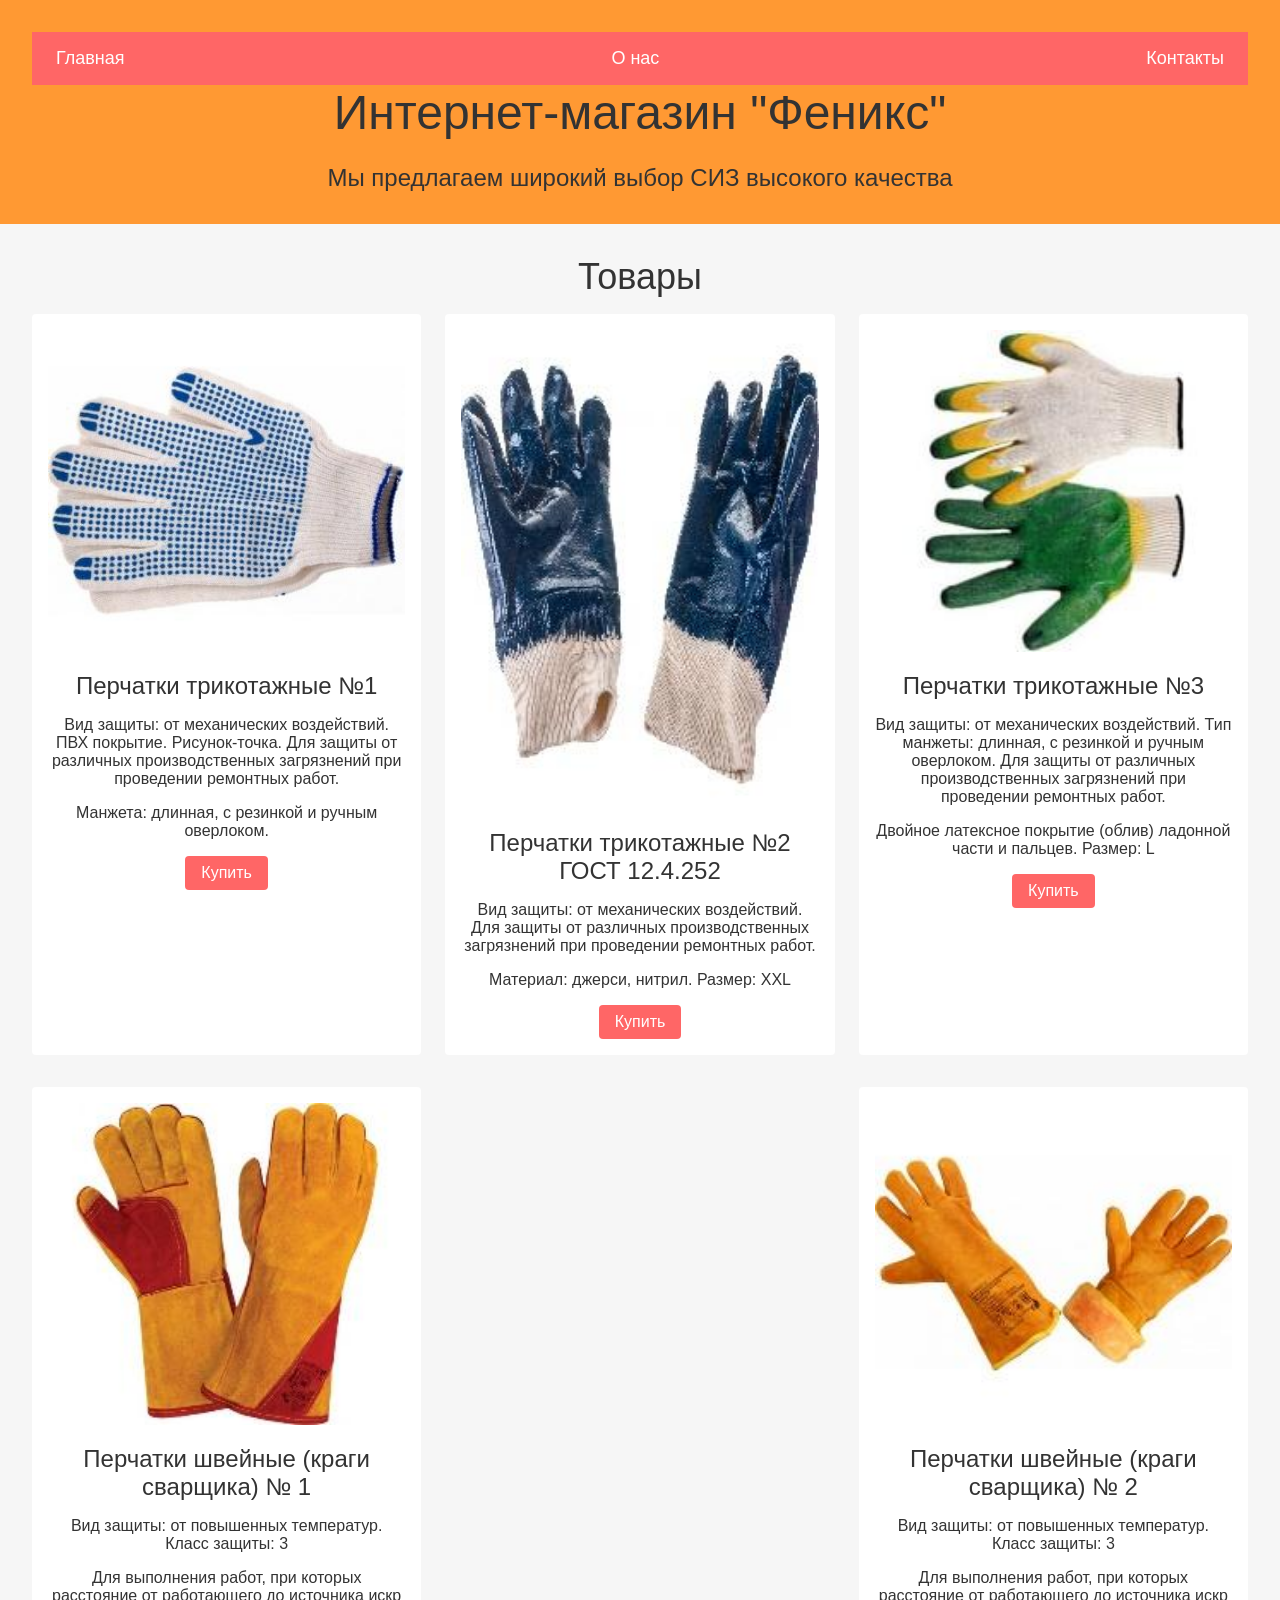
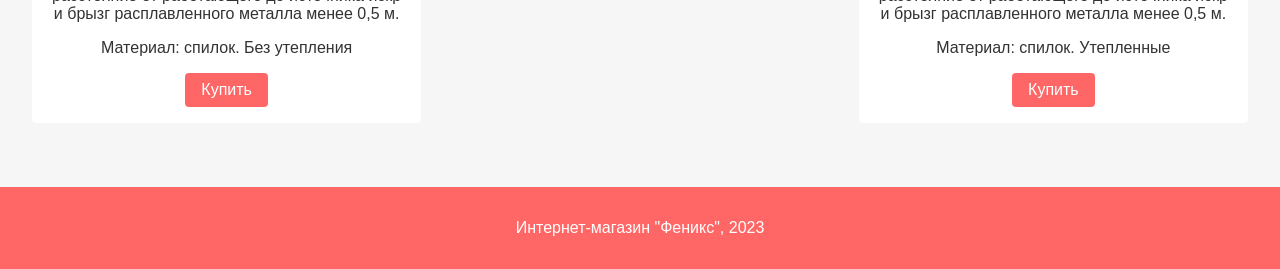
==== index.html @ fd6c0348 "Add pics and index" ====
<!DOCTYPE html>
<html lang="ru">
  <head>
    <meta charset="UTF-8">
    <title>Интернет-магазин "Феникс"</title>
    <meta name="viewport" content="width=device-width, initial-scale=1.0">
    <link rel="stylesheet" href="styles.css">
  </head>
  <body>
    <header>
      <nav>
        <ul>
          <li><a href="#">Главная</a></li>
          <li><a href="#">О нас</a></li>
          <li><a href="#">Контакты</a></li>
        </ul>
      </nav>
      <h1>Интернет-магазин "Феникс"</h1>
      <p>Мы предлагаем широкий выбор СИЗ высокого качества</p>
    </header>
    <main>
      <section class="products">
        <h2>Товары</h2>
        <ul>
          <li>
            <img src="image1.jpg" alt="Перчатки трикотажные №1">
            <h3>Перчатки трикотажные №1</h3>
            <p>Вид защиты: от механических воздействий. ПВХ покрытие. Рисунок-точка. Для защиты от различных производственных загрязнений при проведении ремонтных работ.</p>
            <p>Манжета: длинная, с резинкой и ручным оверлоком.</p>
            <a href="#" class="button">Купить</a>
          </li>
          <li>
            <img src="image2.jpg" alt="Перчатки трикотажные №2">
            <h3>Перчатки трикотажные №2 ГОСТ 12.4.252</h3>
            <p>Вид защиты: от механических воздействий. Для защиты от различных производственных загрязнений при проведении ремонтных работ.</p>
            <p>Материал: джерси, нитрил. Размер: XXL</p>
            <a href="#" class="button">Купить</a>
          </li>
          <li>
            <img src="image3.jpg" alt="Перчатки трикотажные №3">
            <h3>Перчатки трикотажные №3</h3>
            <p>Вид защиты: от механических воздействий. Тип манжеты: длинная, с резинкой и ручным оверлоком. Для защиты от различных производственных загрязнений при проведении ремонтных работ.</p>
            <p>Двойное латексное покрытие (облив) ладонной части и пальцев. Размер: L</p>
            <a href="#" class="button">Купить</a>
          </li>
          <li>
            <img src="image4.jpg" alt="Перчатки швейные (краги сварщика) № 1">
            <h3>Перчатки швейные (краги сварщика) № 1</h3>
            <p>Вид защиты: от повышенных температур. Класс защиты: 3</p>
            <p>Для выполнения работ, при которых расстояние от работающего до источника искр и брызг расплавленного металла менее 0,5 м.</p>
            <p>Материал: спилок. Без утепления</p>
            <a href="#" class="button">Купить</a>
          </li>
          <li>
            <img src="image5.jpg" alt="Перчатки швейные (краги сварщика) № 1">
            <h3>Перчатки швейные (краги сварщика) № 2</h3>
            <p>Вид защиты: от повышенных температур. Класс защиты: 3</p>
            <p>Для выполнения работ, при которых расстояние от работающего до источника искр и брызг расплавленного металла менее 0,5 м.</p>
            <p>Материал: спилок. Утепленные</p>
            <a href="#" class="button">Купить</a>
          </li>
        </ul>
      </section>
    </main>
    <footer>
      <p>Интернет-магазин "Феникс", 2023</p>
    </footer>
  </body>
</html>
---- styles.css ----
/* Общие стили */
* {
    box-sizing: border-box;
    font-family: Arial, sans-serif;
  }
  
  body {
    margin: 0;
    padding: 0;
    background-color: #f6f6f6;
    color: #333;
  }
  
  h1, h2, h3 {
    margin: 0;
    font-weight: normal;
  }
  
  ul {
    margin: 0;
    padding: 0;
    list-style: none;
  }
  
  a {
    text-decoration: none;
    color: #fff;
  }
  
  .button {
    display: inline-block;
    padding: 8px 16px;
    background-color: #f66;
    color: #fff;
    border-radius: 4px;
    transition: background-color 0.2s;
  }
  
  .button:hover {
    background-color: #f00;
  }
  
  /* Стили для навигационного меню */
  nav {
    background-color: #f66;
    color: #fff;
  }
  
  nav ul {
    display: flex;
    justify-content: space-between;
    padding: 16px;
  }
  
  nav li {
    margin: 0 8px;
  }
  
  nav a {
    font-size: 18px;
  }
  
  /* Стили для шапки */
  header {
    background-color: #ff9933;
    padding: 32px;
    text-align: center;
  }
  
  header h1 {
    font-size: 48px;
    margin-bottom: 16px;
  }
  
  header p {
    font-size: 24px;
    margin-bottom: 0;
  }
  
  /* Стили для раздела "Акция" */
  .promo {
    background-color: #fff;
    padding: 32px;
    text-align: center;
  }
  
  .promo h2 {
    font-size: 36px;
    margin-bottom: 16px;
  }
  
  .promo p {
    font-size: 24px;
    margin-bottom: 32px;
  }
  
  /* Стили для раздела "Топ-продукты" */
  .products {
    background-color: #f6f6f6;
    padding: 32px;
    text-align: center;
  }
  
  .products h2 {
    font-size: 36px;
    margin-bottom: 16px;
  }
  
  .products ul {
    display: flex;
    justify-content: space-between;
    flex-wrap: wrap;
  }
  
  .products li {
    width: calc(33.33% - 16px);
    margin-bottom: 32px;
    background-color: #fff;
    padding: 16px;
    text-align: center;
    border-radius: 4px;
  }
  
  .products li img {
    width: 100%;
    margin-bottom: 16px;
    border-radius: 4px;
  }
  
  .products li h3 {
    font-size: 24px;
    margin-bottom: 16px;
  }
  
  .products li p {
    font-size: 16px;
    margin-bottom: 16px;
  }
  
  /* Стили для подвала */
  footer {
    background-color: #f66;
    color: #fff;
    padding: 16px;
    text-align: center;
  }
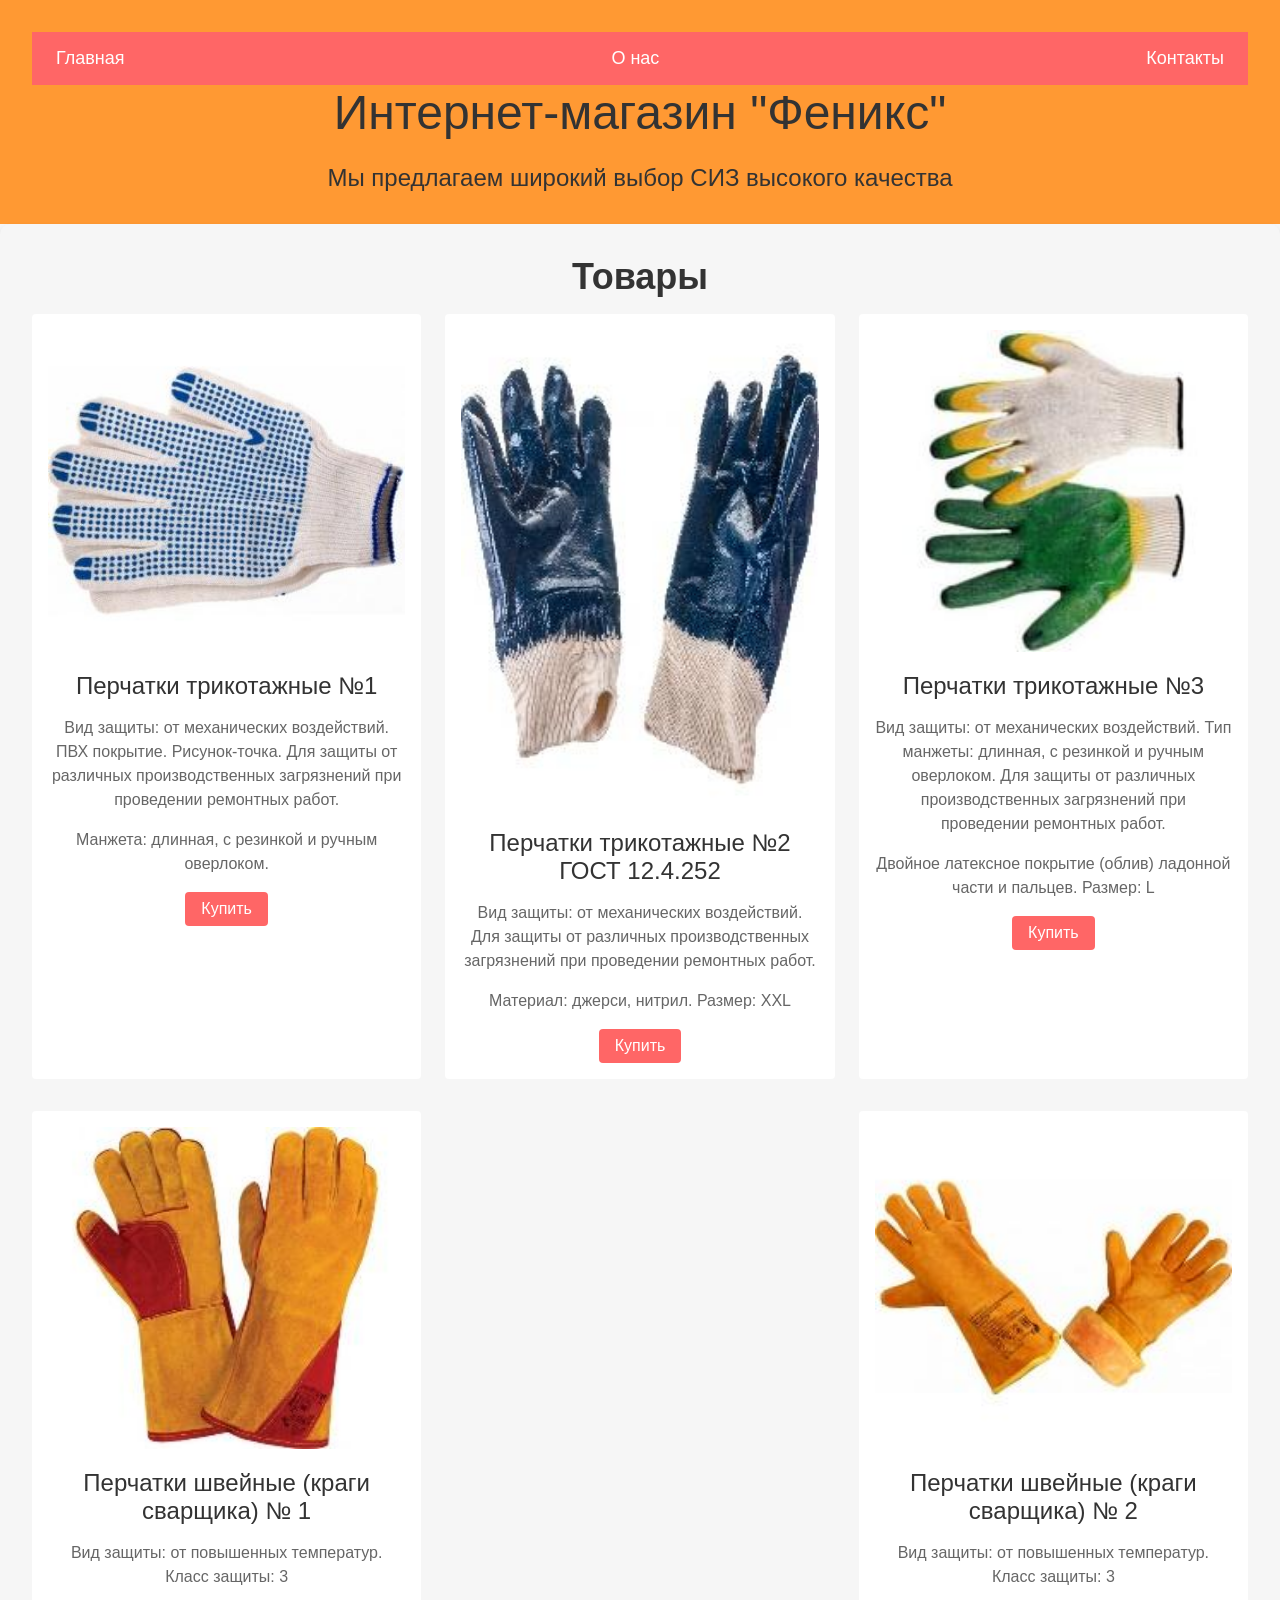
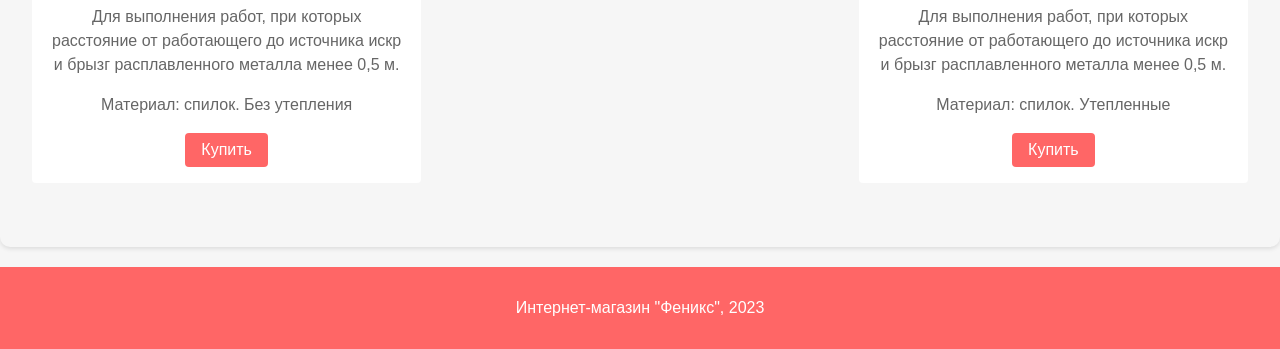
==== commit a99fa9a7: "Add hrefs" ====
--- a/index.html
+++ b/index.html
@@ -10,9 +10,9 @@
     <header>
       <nav>
         <ul>
-          <li><a href="#">Главная</a></li>
-          <li><a href="#">О нас</a></li>
-          <li><a href="#">Контакты</a></li>
+            <li><a href="index.html">Главная</a></li>
+            <li><a href="about.html">О нас</a></li>
+            <li><a href="contacts.html">Контакты</a></li>
         </ul>
       </nav>
       <h1>Интернет-магазин "Феникс"</h1>
--- a/styles.css
+++ b/styles.css
@@ -77,23 +77,6 @@
     margin-bottom: 0;
   }
   
-  /* Стили для раздела "Акция" */
-  .promo {
-    background-color: #fff;
-    padding: 32px;
-    text-align: center;
-  }
-  
-  .promo h2 {
-    font-size: 36px;
-    margin-bottom: 16px;
-  }
-  
-  .promo p {
-    font-size: 24px;
-    margin-bottom: 32px;
-  }
-  
   /* Стили для раздела "Топ-продукты" */
   .products {
     background-color: #f6f6f6;
@@ -144,4 +127,27 @@
     padding: 16px;
     text-align: center;
   }
+  
+  section {
+    background-color: #fff;
+    padding: 20px;
+    margin-bottom: 20px;
+    border-radius: 10px;
+    box-shadow: 0 2px 4px rgba(0, 0, 0, 0.1);
+  }
+  
+  section h2 {
+    margin-top: 0;
+    font-size: 24px;
+    font-weight: bold;
+    color: #333;
+    text-align: center;
+  }
+  
+  section p {
+    margin-bottom: 0;
+    font-size: 16px;
+    line-height: 1.5;
+    color: #666;
+  }
   
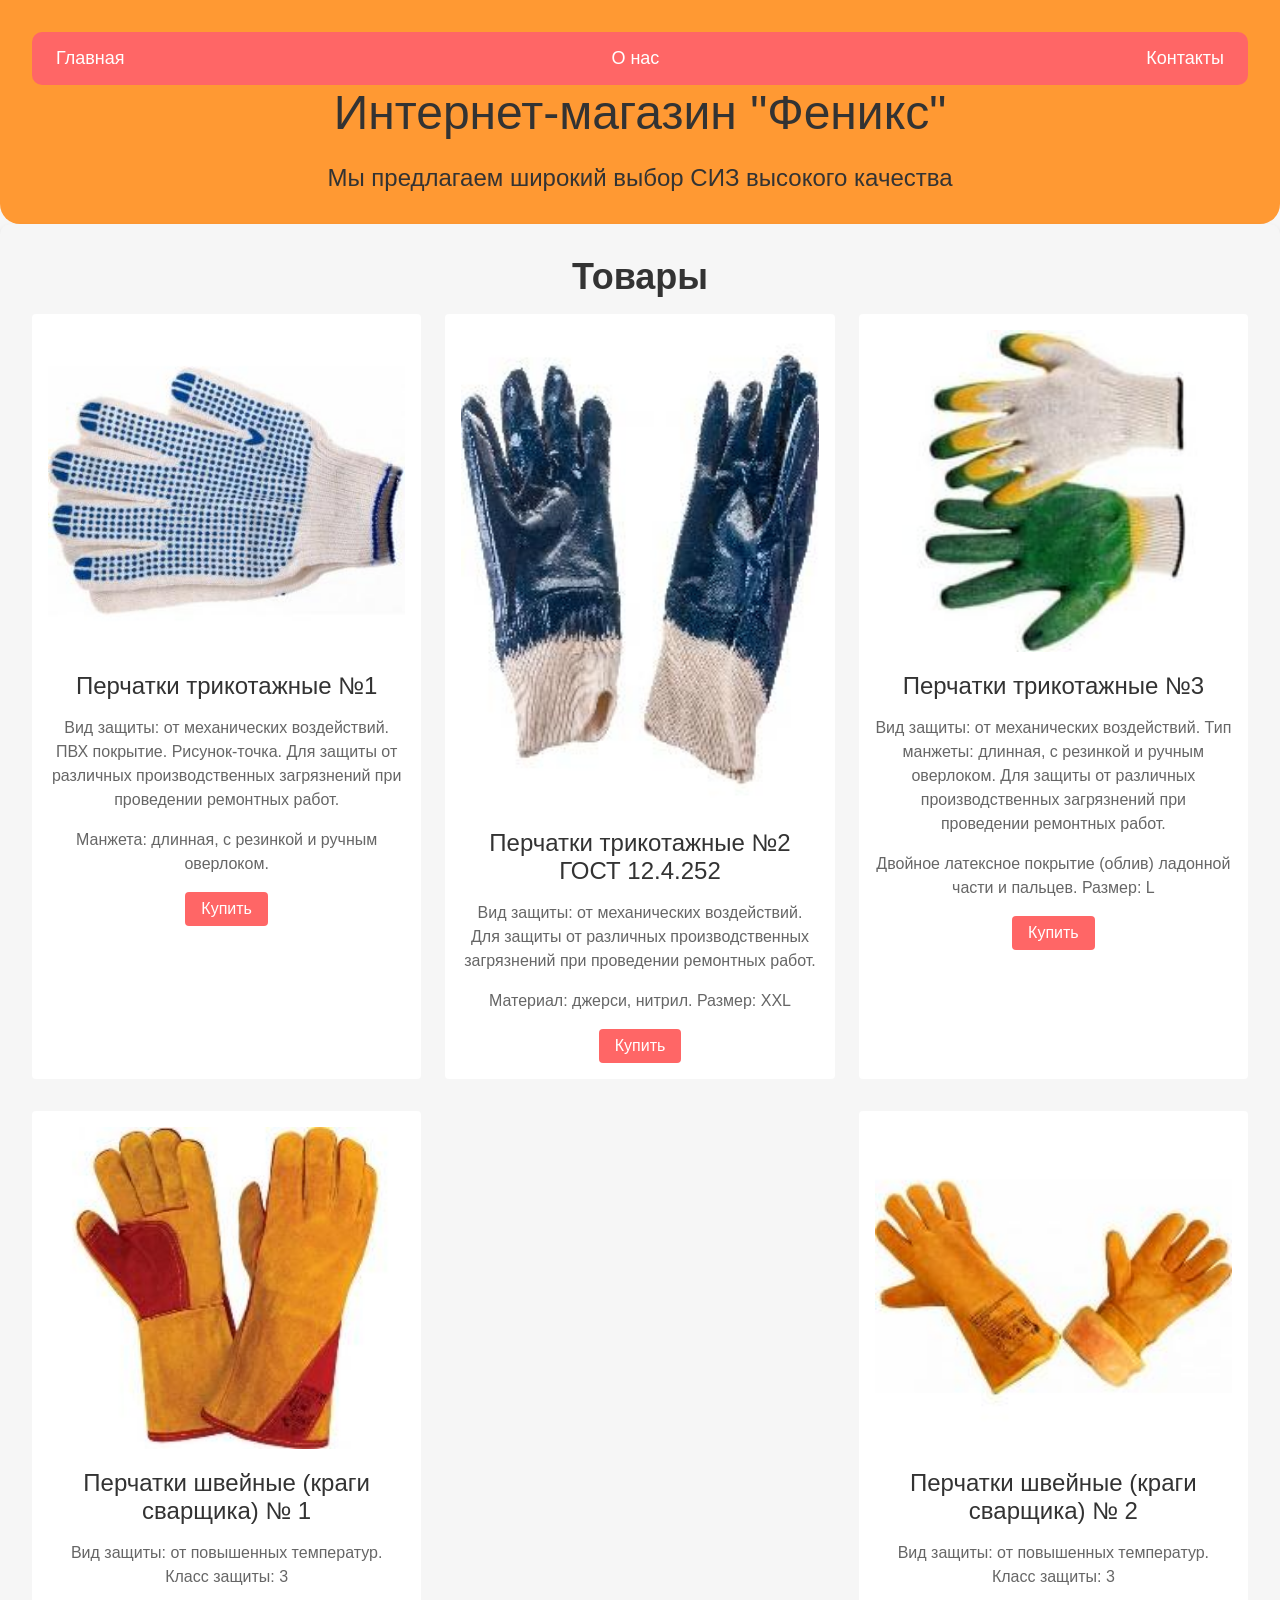
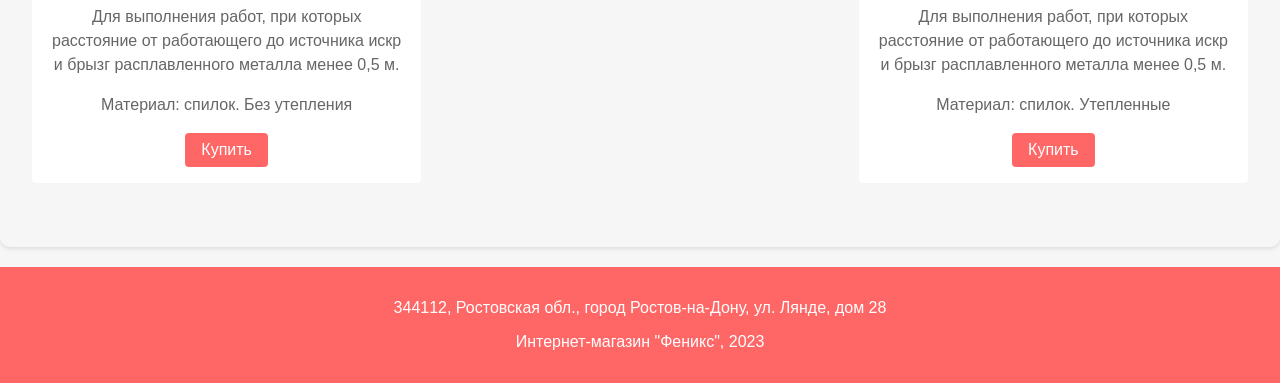
==== commit a7bfa0dd: "Add many things" ====
--- a/index.html
+++ b/index.html
@@ -27,21 +27,21 @@
             <h3>Перчатки трикотажные №1</h3>
             <p>Вид защиты: от механических воздействий. ПВХ покрытие. Рисунок-точка. Для защиты от различных производственных загрязнений при проведении ремонтных работ.</p>
             <p>Манжета: длинная, с резинкой и ручным оверлоком.</p>
-            <a href="#" class="button">Купить</a>
+            <a href="contacts.html" class="button">Купить</a>
           </li>
           <li>
             <img src="image2.jpg" alt="Перчатки трикотажные №2">
             <h3>Перчатки трикотажные №2 ГОСТ 12.4.252</h3>
             <p>Вид защиты: от механических воздействий. Для защиты от различных производственных загрязнений при проведении ремонтных работ.</p>
             <p>Материал: джерси, нитрил. Размер: XXL</p>
-            <a href="#" class="button">Купить</a>
+            <a href="contacts.html" class="button">Купить</a>
           </li>
           <li>
             <img src="image3.jpg" alt="Перчатки трикотажные №3">
             <h3>Перчатки трикотажные №3</h3>
             <p>Вид защиты: от механических воздействий. Тип манжеты: длинная, с резинкой и ручным оверлоком. Для защиты от различных производственных загрязнений при проведении ремонтных работ.</p>
             <p>Двойное латексное покрытие (облив) ладонной части и пальцев. Размер: L</p>
-            <a href="#" class="button">Купить</a>
+            <a href="contacts.html" class="button">Купить</a>
           </li>
           <li>
             <img src="image4.jpg" alt="Перчатки швейные (краги сварщика) № 1">
@@ -49,7 +49,7 @@
             <p>Вид защиты: от повышенных температур. Класс защиты: 3</p>
             <p>Для выполнения работ, при которых расстояние от работающего до источника искр и брызг расплавленного металла менее 0,5 м.</p>
             <p>Материал: спилок. Без утепления</p>
-            <a href="#" class="button">Купить</a>
+            <a href="contacts.html" class="button">Купить</a>
           </li>
           <li>
             <img src="image5.jpg" alt="Перчатки швейные (краги сварщика) № 1">
@@ -57,12 +57,13 @@
             <p>Вид защиты: от повышенных температур. Класс защиты: 3</p>
             <p>Для выполнения работ, при которых расстояние от работающего до источника искр и брызг расплавленного металла менее 0,5 м.</p>
             <p>Материал: спилок. Утепленные</p>
-            <a href="#" class="button">Купить</a>
+            <a href="contacts.html" class="button">Купить</a>
           </li>
         </ul>
       </section>
     </main>
     <footer>
+      <p>344112, Ростовская обл., город Ростов-на-Дону, ул. Лянде, дом 28</p>
       <p>Интернет-магазин "Феникс", 2023</p>
     </footer>
   </body>
--- a/styles.css
+++ b/styles.css
@@ -44,6 +44,7 @@
   nav {
     background-color: #f66;
     color: #fff;
+    border-radius: 10px;
   }
   
   nav ul {
@@ -65,6 +66,7 @@
     background-color: #ff9933;
     padding: 32px;
     text-align: center;
+    border-radius: 0 0 20px 20px;
   }
   
   header h1 {
@@ -150,4 +152,26 @@
     line-height: 1.5;
     color: #666;
   }
-  +  
+  /* Стили для документов */
+  .docs {
+    text-align: center;
+    color: #333;
+  }
+  
+  .docs img {
+    width: 156px;
+    height: 220px;
+  }
+
+  .docs ul {
+    display: flex;
+    justify-content: space-between;
+    flex-wrap: wrap;
+  }
+
+  .docs li p {
+    font-size: 16px;
+    margin-bottom: 16px;
+    color: #333;
+  }
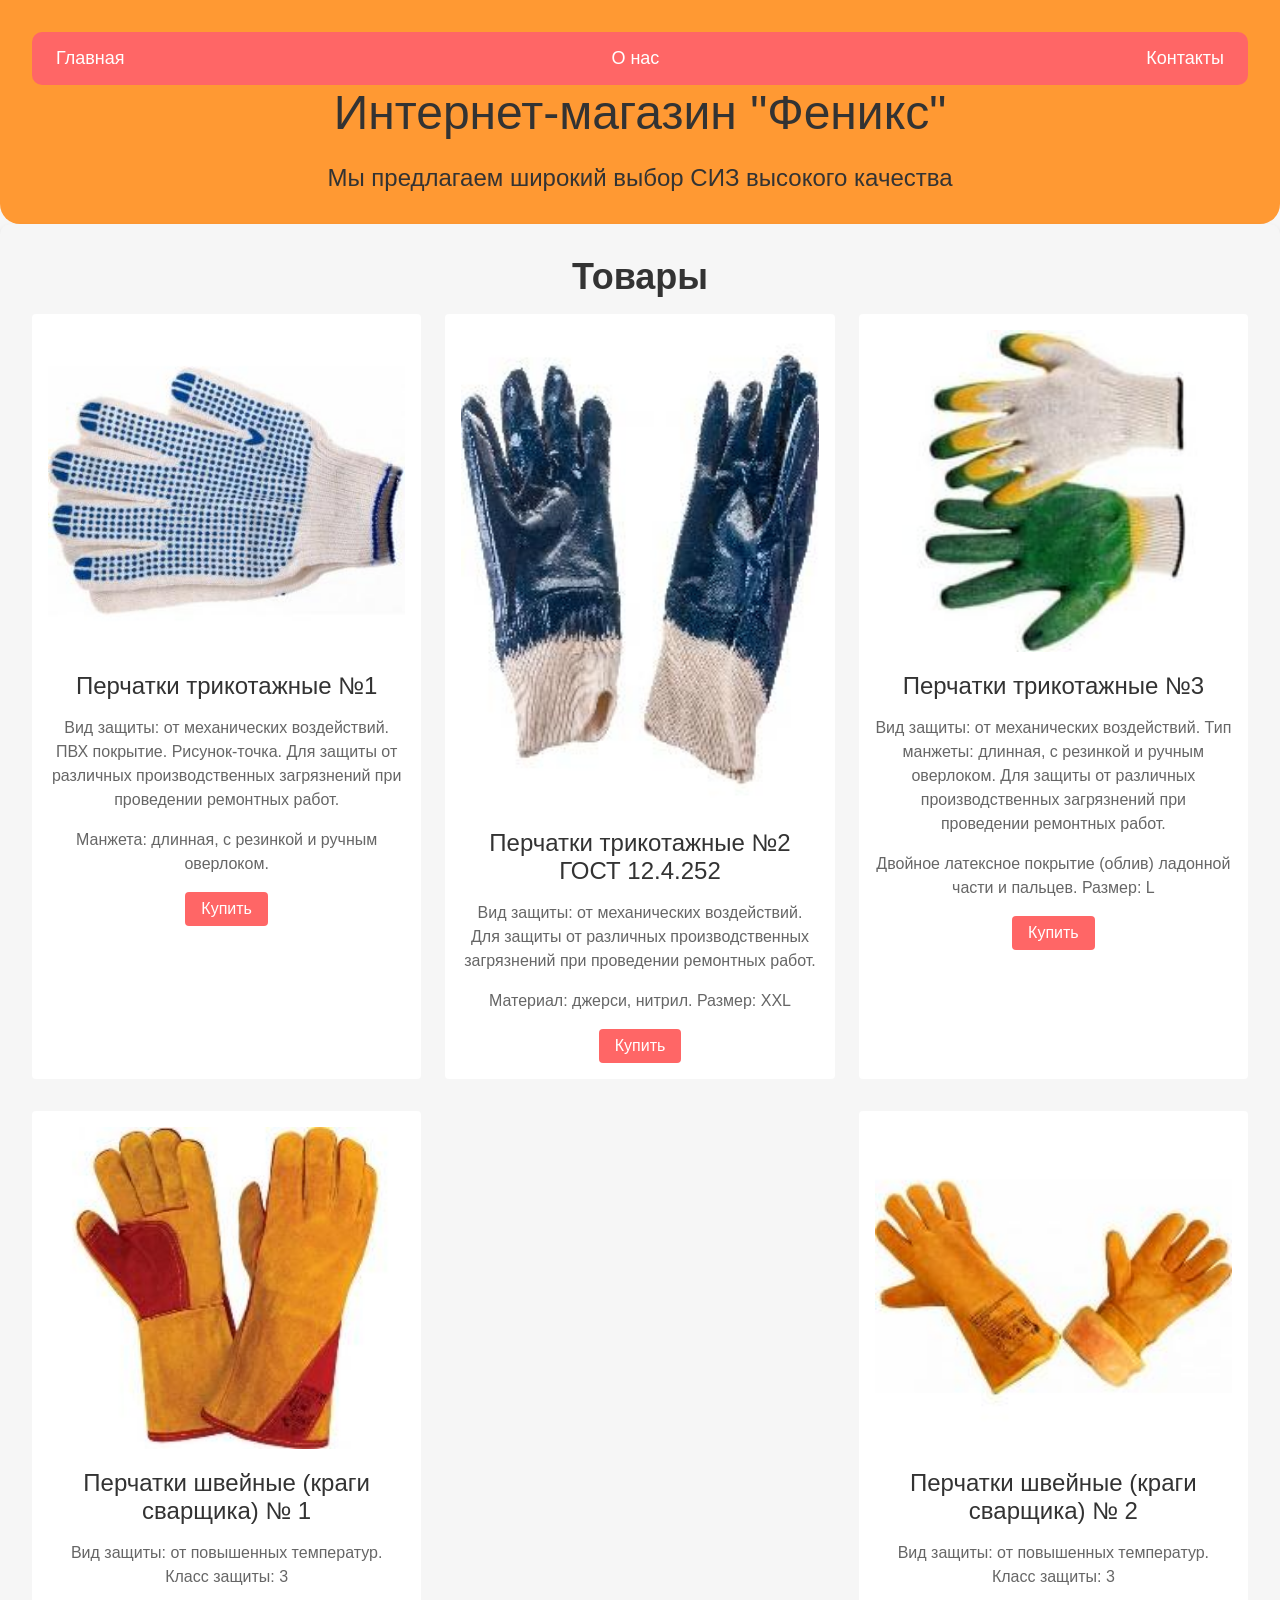
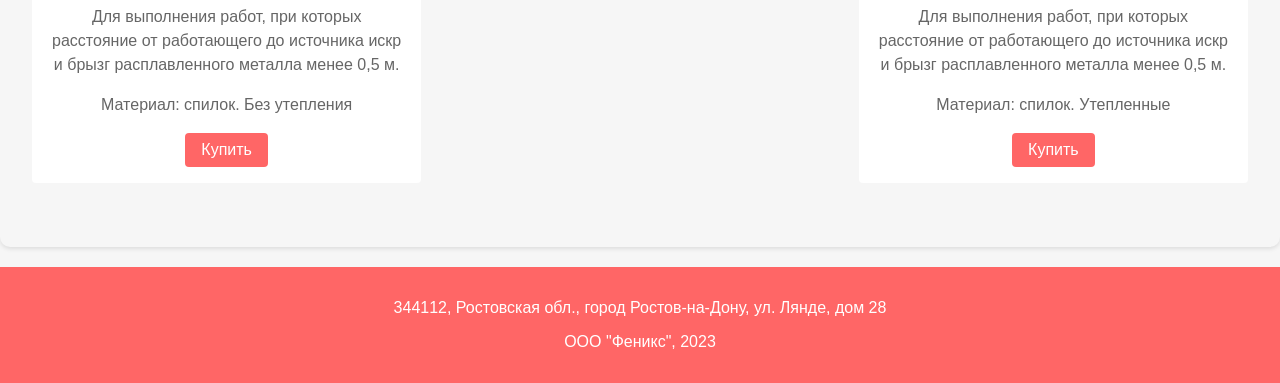
==== commit a78fc9d5: "Add some fix" ====
--- a/index.html
+++ b/index.html
@@ -64,7 +64,7 @@
     </main>
     <footer>
       <p>344112, Ростовская обл., город Ростов-на-Дону, ул. Лянде, дом 28</p>
-      <p>Интернет-магазин "Феникс", 2023</p>
+      <p>ООО "Феникс", 2023</p>
     </footer>
   </body>
 </html>
--- a/styles.css
+++ b/styles.css
@@ -160,8 +160,7 @@
   }
   
   .docs img {
-    width: 156px;
-    height: 220px;
+    width: 50%;
   }
 
   .docs ul {
@@ -170,8 +169,17 @@
     flex-wrap: wrap;
   }
 
+  .docs li {
+    width: calc(33.33% - 16px);
+    margin-bottom: 32px;
+    background-color: #fff;
+    padding: 16px;
+    text-align: center;
+    border-radius: 4px;
+  }
+
   .docs li p {
     font-size: 16px;
     margin-bottom: 16px;
     color: #333;
-  }+  }
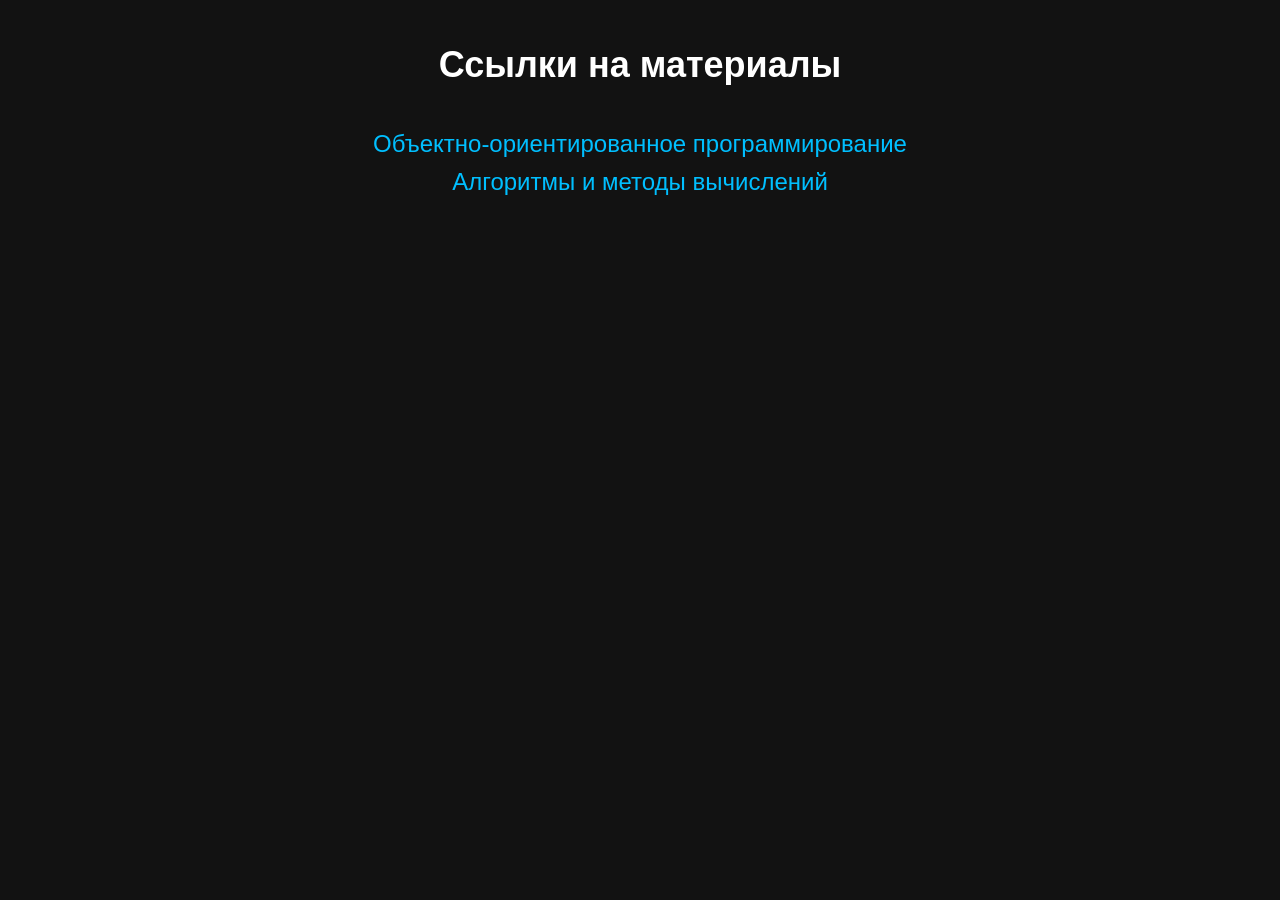
==== commit 17619ee5: "Changed hrefs" ====
--- a/index.html
+++ b/index.html
@@ -1,70 +1,43 @@
 <!DOCTYPE html>
 <html lang="ru">
-  <head>
+<head>
     <meta charset="UTF-8">
-    <title>Интернет-магазин "Феникс"</title>
     <meta name="viewport" content="width=device-width, initial-scale=1.0">
-    <link rel="stylesheet" href="styles.css">
-  </head>
-  <body>
-    <header>
-      <nav>
-        <ul>
-            <li><a href="index.html">Главная</a></li>
-            <li><a href="about.html">О нас</a></li>
-            <li><a href="contacts.html">Контакты</a></li>
-        </ul>
-      </nav>
-      <h1>Интернет-магазин "Феникс"</h1>
-      <p>Мы предлагаем широкий выбор СИЗ высокого качества</p>
-    </header>
-    <main>
-      <section class="products">
-        <h2>Товары</h2>
-        <ul>
-          <li>
-            <img src="image1.jpg" alt="Перчатки трикотажные №1">
-            <h3>Перчатки трикотажные №1</h3>
-            <p>Вид защиты: от механических воздействий. ПВХ покрытие. Рисунок-точка. Для защиты от различных производственных загрязнений при проведении ремонтных работ.</p>
-            <p>Манжета: длинная, с резинкой и ручным оверлоком.</p>
-            <a href="contacts.html" class="button">Купить</a>
-          </li>
-          <li>
-            <img src="image2.jpg" alt="Перчатки трикотажные №2">
-            <h3>Перчатки трикотажные №2 ГОСТ 12.4.252</h3>
-            <p>Вид защиты: от механических воздействий. Для защиты от различных производственных загрязнений при проведении ремонтных работ.</p>
-            <p>Материал: джерси, нитрил. Размер: XXL</p>
-            <a href="contacts.html" class="button">Купить</a>
-          </li>
-          <li>
-            <img src="image3.jpg" alt="Перчатки трикотажные №3">
-            <h3>Перчатки трикотажные №3</h3>
-            <p>Вид защиты: от механических воздействий. Тип манжеты: длинная, с резинкой и ручным оверлоком. Для защиты от различных производственных загрязнений при проведении ремонтных работ.</p>
-            <p>Двойное латексное покрытие (облив) ладонной части и пальцев. Размер: L</p>
-            <a href="contacts.html" class="button">Купить</a>
-          </li>
-          <li>
-            <img src="image4.jpg" alt="Перчатки швейные (краги сварщика) № 1">
-            <h3>Перчатки швейные (краги сварщика) № 1</h3>
-            <p>Вид защиты: от повышенных температур. Класс защиты: 3</p>
-            <p>Для выполнения работ, при которых расстояние от работающего до источника искр и брызг расплавленного металла менее 0,5 м.</p>
-            <p>Материал: спилок. Без утепления</p>
-            <a href="contacts.html" class="button">Купить</a>
-          </li>
-          <li>
-            <img src="image5.jpg" alt="Перчатки швейные (краги сварщика) № 1">
-            <h3>Перчатки швейные (краги сварщика) № 2</h3>
-            <p>Вид защиты: от повышенных температур. Класс защиты: 3</p>
-            <p>Для выполнения работ, при которых расстояние от работающего до источника искр и брызг расплавленного металла менее 0,5 м.</p>
-            <p>Материал: спилок. Утепленные</p>
-            <a href="contacts.html" class="button">Купить</a>
-          </li>
-        </ul>
-      </section>
-    </main>
-    <footer>
-      <p>344112, Ростовская обл., город Ростов-на-Дону, ул. Лянде, дом 28</p>
-      <p>ООО "Феникс", 2023</p>
-    </footer>
-  </body>
+    <title>Ссылки на материалы ПИ-222</title>
+    <style>
+        body {
+            background-color: #121212;
+            color: white;
+            font-family: Arial, sans-serif;
+            text-align: center;
+        }
+
+        h1 {
+            font-size: 36px;
+            padding: 20px;
+        }
+
+        ul {
+            list-style-type: none;
+            padding: 0;
+        }
+
+        li {
+            font-size: 24px;
+            margin: 10px 0;
+        }
+
+        a {
+            text-decoration: none;
+            color: #00BFFF;
+        }
+    </style>
+</head>
+<body>
+    <h1>Ссылки на материалы</h1>
+    <ul>
+        <li><a href="https://cloud.mail.ru/public/46TF/2ZxWLks34">Объектно-ориентированное программирование</a></li>
+        <li><a href="https://cloud.mail.ru/public/5abx/4yAwZumqj">Алгоритмы и методы вычислений</a></li>
+    </ul>
+</body>
 </html>
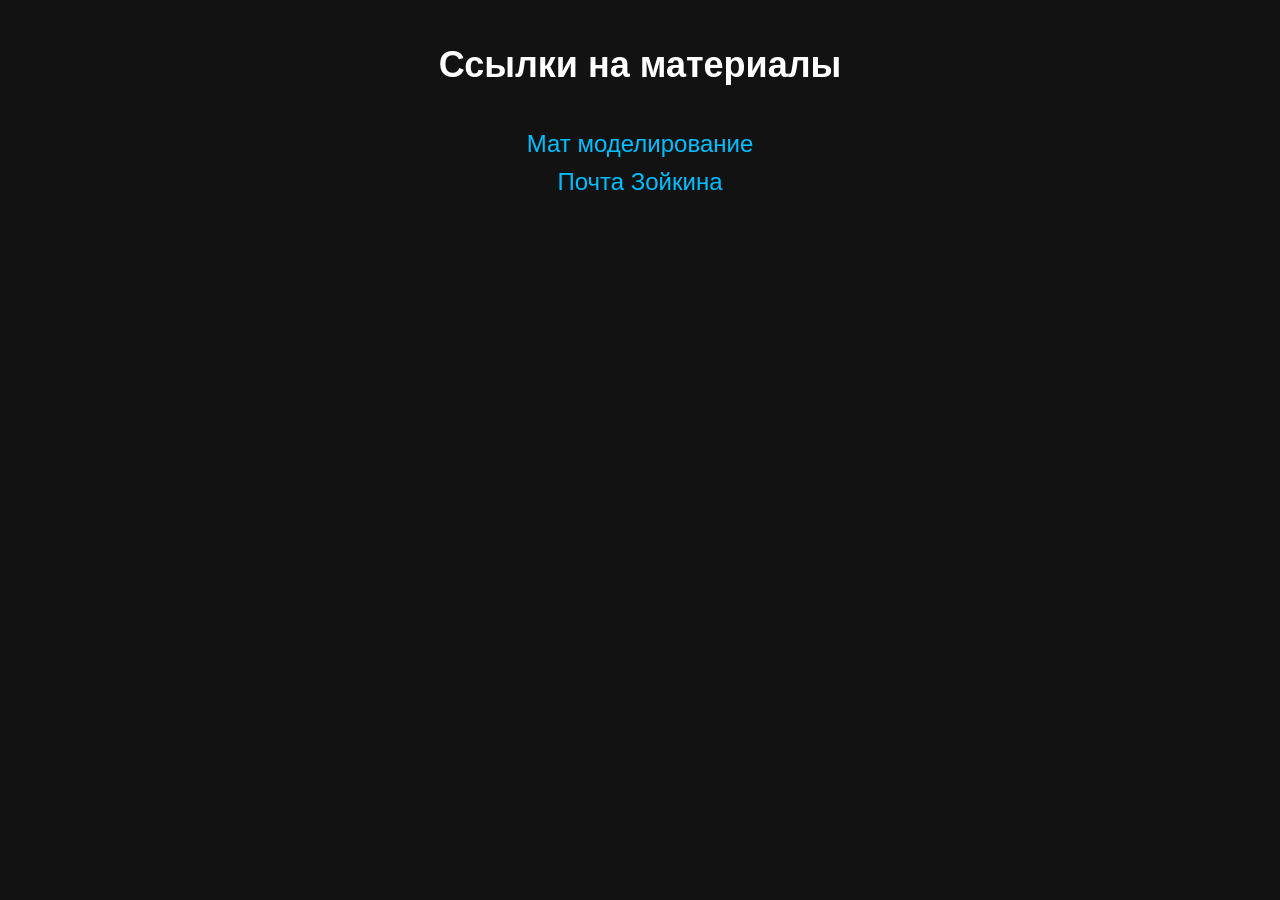
==== commit d22d8705: "Update index.html" ====
--- a/index.html
+++ b/index.html
@@ -36,8 +36,8 @@
 <body>
     <h1>Ссылки на материалы</h1>
     <ul>
-        <li><a href="https://cloud.mail.ru/public/46TF/2ZxWLks34">Объектно-ориентированное программирование</a></li>
-        <li><a href="https://cloud.mail.ru/public/5abx/4yAwZumqj">Алгоритмы и методы вычислений</a></li>
+        <li><a href="https://cloud.mail.ru/public/ALCb/TG21uB2PV">Мат моделирование</a></li>
+        <li><a href="kimstudreport@mail.ru">Почта Зойкина</a></li>
     </ul>
 </body>
 </html>
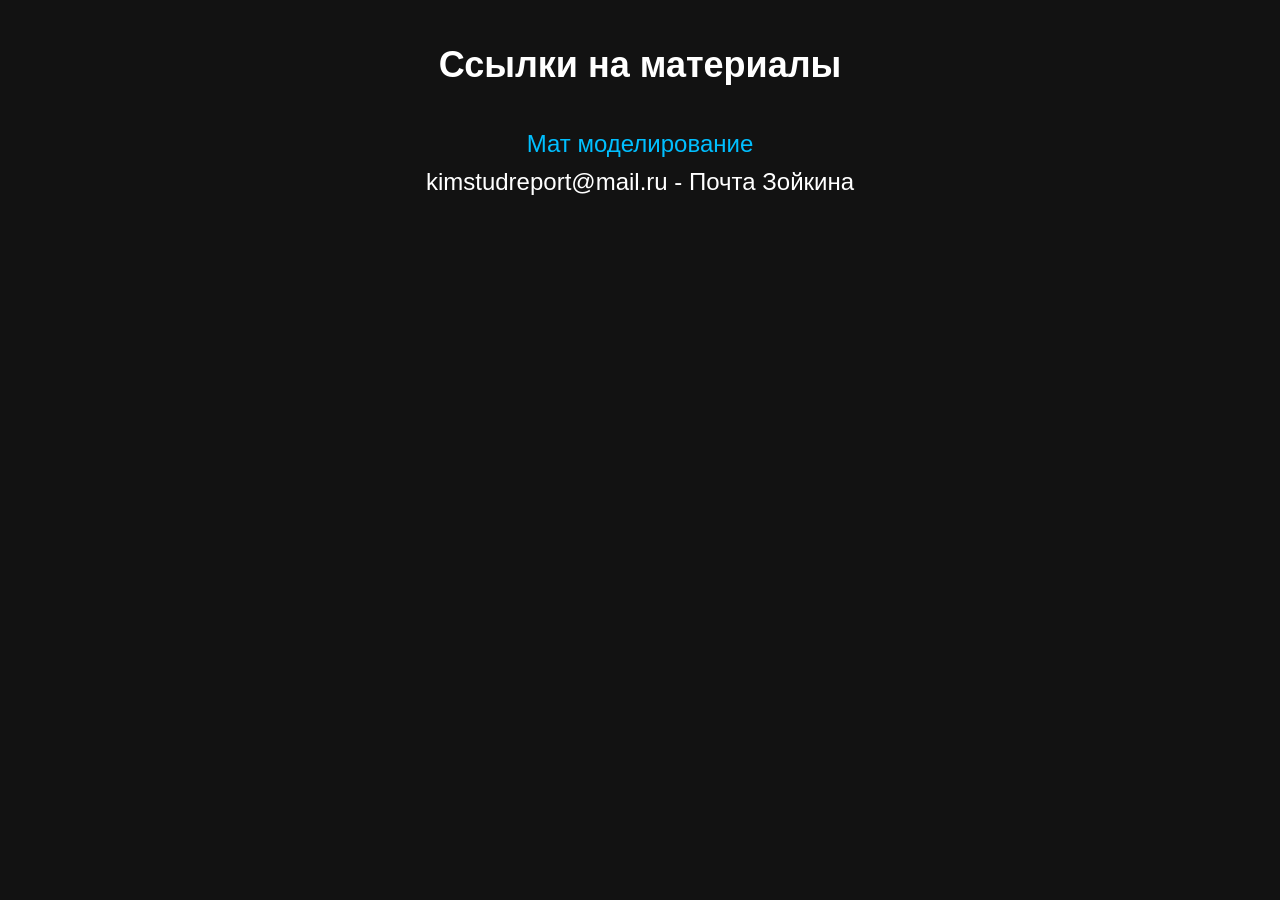
==== commit 8f00767c: "Update index.html" ====
--- a/index.html
+++ b/index.html
@@ -37,7 +37,7 @@
     <h1>Ссылки на материалы</h1>
     <ul>
         <li><a href="https://cloud.mail.ru/public/ALCb/TG21uB2PV">Мат моделирование</a></li>
-        <li><a href="kimstudreport@mail.ru">Почта Зойкина</a></li>
+        <li>kimstudreport@mail.ru - Почта Зойкина</li>
     </ul>
 </body>
 </html>
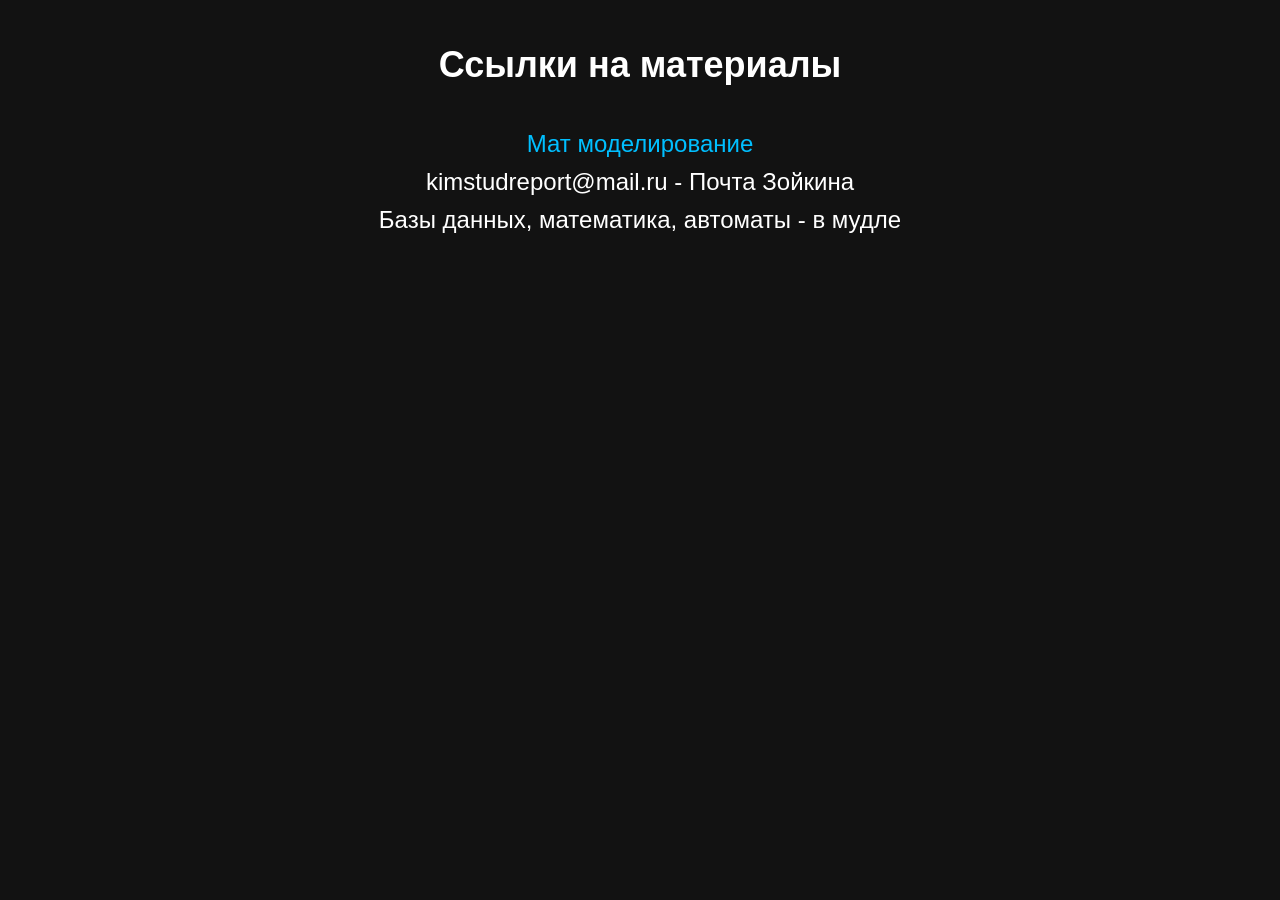
==== commit 7e88020b: "Update index.html" ====
--- a/index.html
+++ b/index.html
@@ -38,6 +38,7 @@
     <ul>
         <li><a href="https://cloud.mail.ru/public/ALCb/TG21uB2PV">Мат моделирование</a></li>
         <li>kimstudreport@mail.ru - Почта Зойкина</li>
+        <li>Базы данных, математика, автоматы - в мудле</li>
     </ul>
 </body>
 </html>
